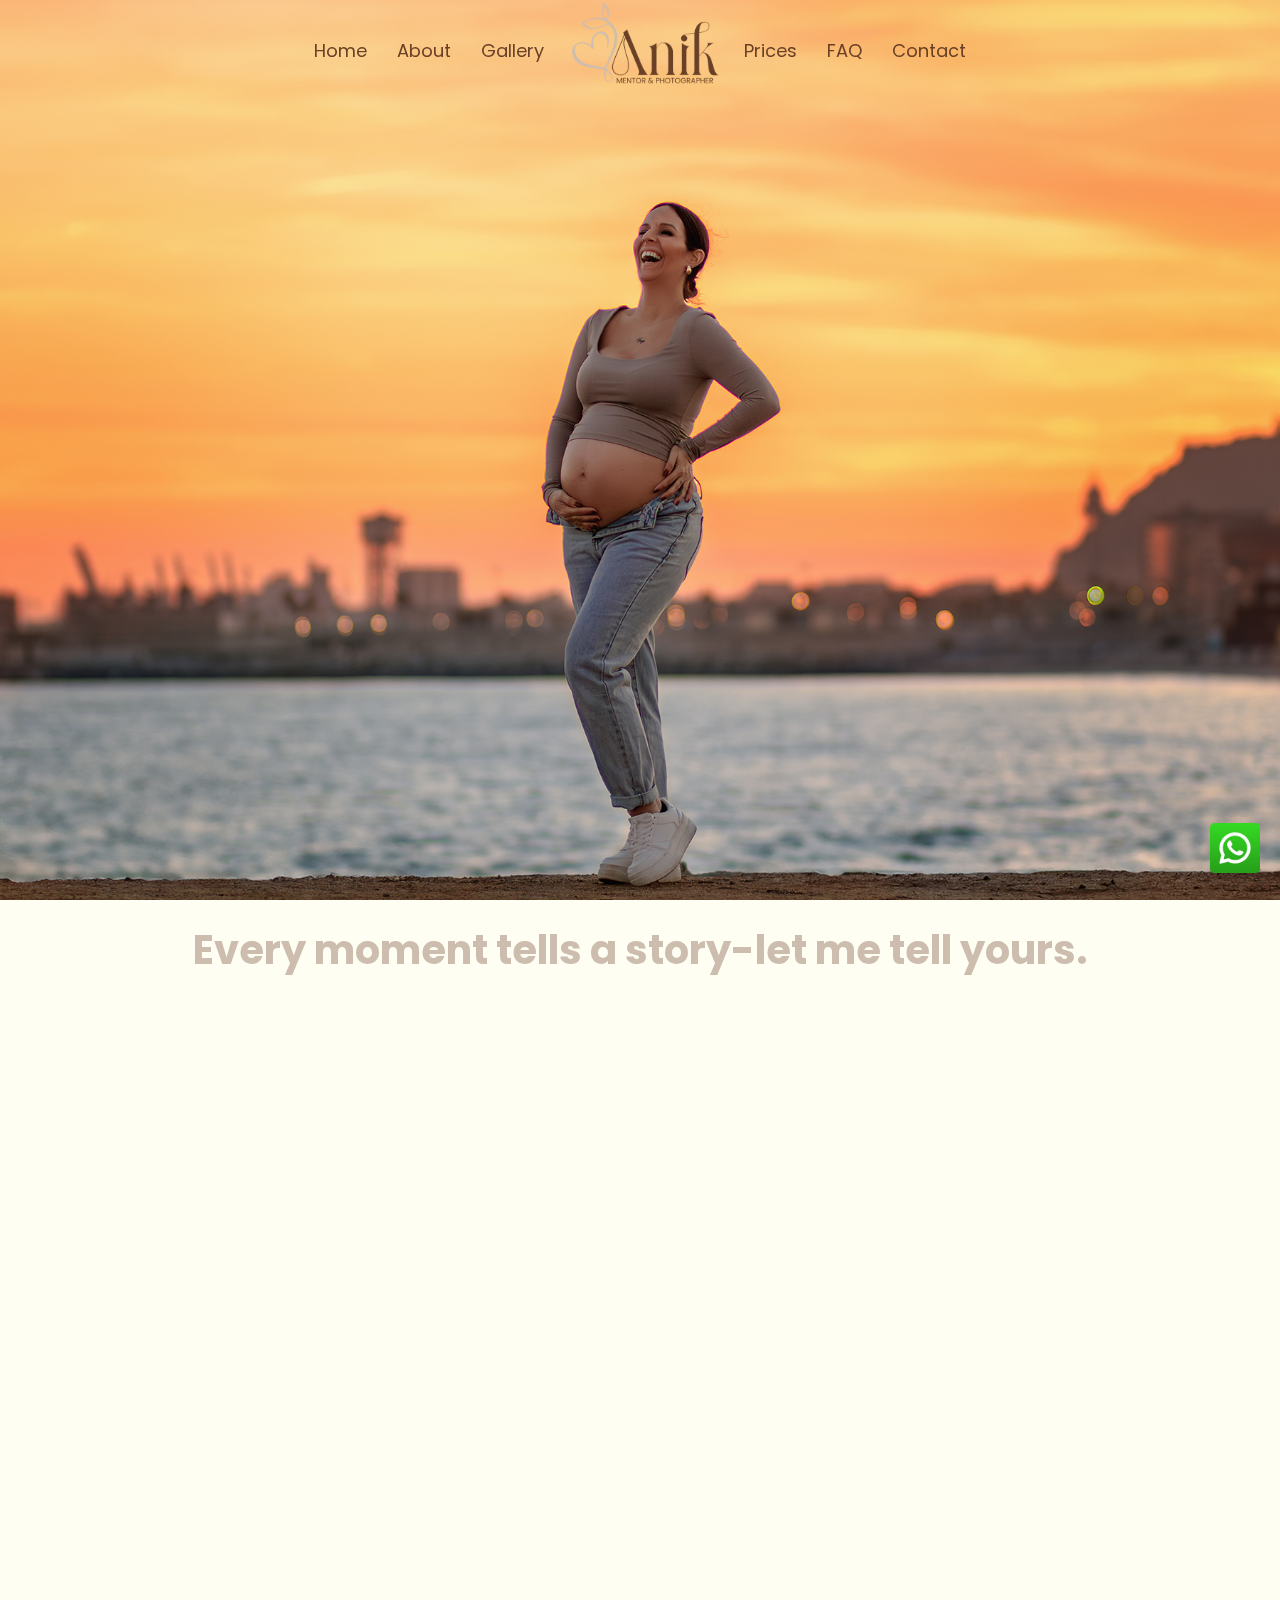
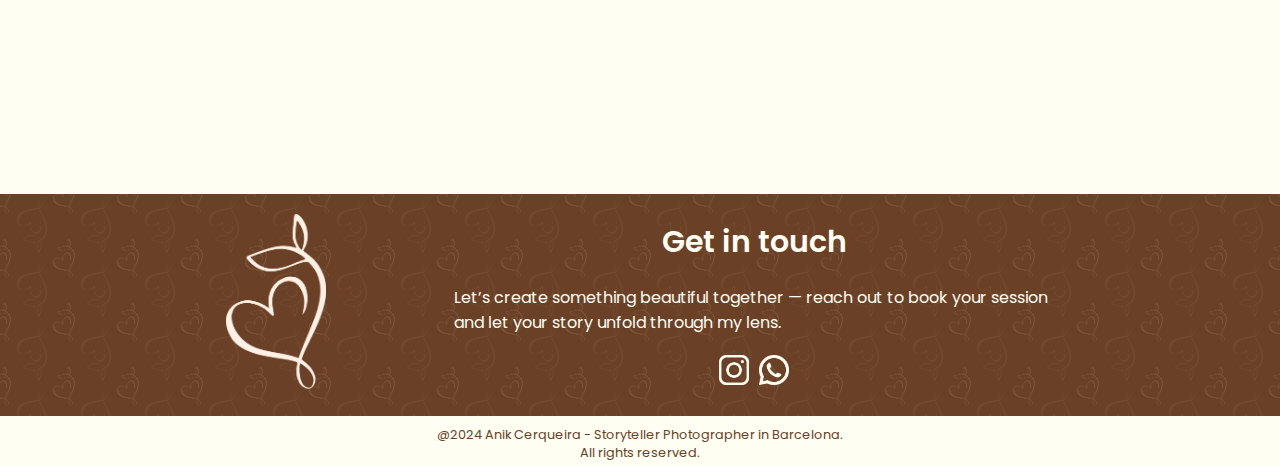
==== index.html @ 64880702 "firts commit" ====
<!DOCTYPE html>
<html lang="en">
<head>
    <meta charset="UTF-8">
    <meta name="viewport" content="width=device-width, initial-scale=1.0">

    <title>Anik Cerqueira Fine Art & Storyteller Photographer in Barcelona</title>
    <meta name="description" content="Anik Cerqueira offers fine art photography in Barcelona, specializing in newborn, family, and individual portrait sessions. Book a session to capture unique stories in images." />
    <meta name="keywords" content="fine art photography, photographer in Barcelona, newborn lifestyle, artistic sessions, family portraits, Anik Cerqueira" />
    <meta name="robots" content="index, follow" />
    <meta property="og:title" content="Anik Cerqueira - Fine Art and Storytelling Photographer in Barcelona" />
<meta property="og:description" content="Artistic photo sessions to capture unique stories. Book your newborn, family, or individual session with Anik Cerqueira." />
    <link rel="stylesheet" href="style.css">
</head>
<body>

    <div class="whatsapp">
       <a href="https://wa.me/34613571147" target="_blank"><img src="./assets/images/whatsapp.png" alt="WhatsApp Icon"></a>
    </div>

<header class="hidden">
    <nav class="navbar ">
        <div class="links">
            <ul>
                <li><a href="#">Home</a></li>
                <li><a href="#about">About</a></li>
                <li><a href="#gallery">Gallery</a></li>
            </ul>
        </div>

        <div class="logo">
            <a href="#"><img src="./assets/images/logo.png" alt="Logo"></a>
        </div>

        <div class="links">
            <ul>
                <li><a href="#price">Prices</a></li>
                <li><a href="#faq">FAQ</a></li>
                <li><a href="#contact">Contact</a></li>
            </ul>
        </div>


    </nav>

    <div class="mobile-menu-icon">
        <div class="logo-mobile"><img src="./assets/images/logo-menu.png" alt="" width="40px"></div>
        <button onclick="menuShow()">
            <img src="./assets/images/bars.png" alt="" width="30px">
        </button>
    </div>

    <div class="mobile-menu">
        <ul>
            <li><a class="mobile-menu-link" href="#">Home</a></li>
            <li><a class="mobile-menu-link" href="#about">About</a></li>
            <li><a class="mobile-menu-link" href="#gallery">Gallery</a></li>
            <li><a class="mobile-menu-link" href="#price">Prices</a></li>
            <li><a class="mobile-menu-link" href="#faq">FAQ</a></li>
            <li><a class="mobile-menu-link" href="#contact">Contact</a></li>
        </ul>
    </div>

</header>

<h1 class="hidden">Every moment tells a story-let me tell yours.</h1> 

    <section id="about" class="hidden">
        <div class="about-content">
            <h3>Hello, I’m Anik Cerqueira,</h3><br />
            <p>a Brazilian fine art and storyteller photographer based in Barcelona. I’m passionate about capturing the authentic beauty of family, newborn, maternity, and couples.<br /><br /> 

            Through my lens, I turn moments into timeless stories that you’ll treasure forever. <br /><br />
            
            My approach is all about finding those genuine connections and emotions that make each session unique.<br /><br /> 
            
            <b>✨ Timeless, authentic and emotional.</b></p>
        </div>

            <div class="about-img">
                <img src="./assets/images/anikcerqueira.jpg" alt="">
            </div>
    </section>


    <section class="facts" class="hidden">
        <h2 class="hidden">Why You’ll Love Working With Me</h2>

        <div class="facts-content hidden">

            <div class="facts-box">
                <h3>Authentic Storytelling</h3>
                <p>I’m passionate about capturing the essence of every moment, 
                    whether it’s a family gathering, a newborn’s first days, or a 
                    couple’s love story. Each session is designed to reflect your 
                    unique personality and story, so you’ll have timeless photos 
                    that truly feel like you.</p>
            </div>

            <div class="facts-box">
                <h3>Personalized Experience</h3>
                <p>I believe that every client deserves a comfortable, relaxed, and 
                    enjoyable experience. I take the time to understand your vision 
                    and make each session feel natural and fun, ensuring that the final 
                    images are genuine and filled with emotion.</p>
            </div>

            <div class="facts-box">
                <h3>Fine Art Quality</h3>
                <p>With a focus on fine art and storytelling, I combine artistry with 
                    technical skill to deliver beautifully crafted images. My goal is to 
                    provide you with photos that are not only memories but also pieces of 
                    art you’ll be proud to display and cherish for a lifetime.</p>
            </div>

        </div>
    </section>

    <section id="gallery" class="hidden">

        <div class="gallery-img">

        <div class="galleryoff">
            <img src="./assets/images/couple.jpg" alt="">
        </div>

        <div class="galleryoff">
            <img src="./assets/images/pregancy.jpg" alt="">
        </div>

        <div class="galleryoff">
            <img src="./assets/images/baby.jpg" alt="">
        </div>

        <div class="galleryoff">
            <img src="./assets/images/couple-preg.jpg" alt="">
        </div>

        <div class="galleryoff">
            <img src="./assets/images/newborn.jpg" alt="">
        </div>

        <div>
            <img src="./assets/images/kids.jpg" alt="">
        </div>

        <div class="galleryoff">
            <img src=".//assets/images/family.jpg" alt="">
        </div>

        <div class="galleryoff">
            <img src="./assets/images/babyfeet.jpg" alt="">
        </div>

        </div>

        <div class="gallery-btn"><a href="https://www.instagram.com/anikcerqueiraphotography/" target="_blank">See The Gallery</a></div>

    </section>
    

    <section id="price" class="hidden">
        <h2>Our  packages</h2>

        <div class="price-list">
            <div class="price-box">
                <img src="./assets/images/babies.jpg" alt="">
                <h3>Basic</h3>
                <ul>
                    <li>One hour photoshoot.</li>
                    <li>Private gallery with at least 50 photos professionally edited.</li>
                    <li>Assistance in choosing the ideal place and time.</li><br />
                </ul>
                    <h4>250€</h4>
            </div>

                <div class="price-box">
                    <img src="./assets/images/family-02.jpg" alt="">
                    <h3>Standard</h3>
                    <ul>
                        <li>Two hour photoshoot.</li>
                        <li>Private gallery with at least 100 photos professionally edited.</li>
                        <li>Assistance in choosing the ideal place and time.</li>
                        <li>20 Photos printed in 10x15.</li>
                    </ul>
                        <h4>400€</h4>
                </div>

                    <div class="price-box">
                        <img src="./assets/images/motherhood.jpg" alt="">
                        <h3>Premium</h3>
                        <ul>
                            <li>Two hour photoshoot.</li>
                            <li>Private gallery with at least 100 photos professionally edited.</li>
                            <li>Assistance in choosing the ideal place and time.</li>
                            <li>Photo album in size 21x28cm.</li>
                        </ul>
                            <h4>550€</h4>
                    </div>
        </div>
    </section>

    <section id="faq" class="hidden">
        <h2>Frequently Asked Questions</h2>

        <button class="accordion">How do I book my session?</button>
<div class="panel">
  <p>To book your session, we require a deposit of €100 via Bizum or bank transfer. This amount will be deducted from the final price of the selected package.</p>
</div>

<button class="accordion">What happens if it rains on the day of my session?</button>
<div class="panel">
  <p>If it rains on the day of your session, we’ll reschedule for the next available date that works for you. This way, we ensure you have the best conditions for beautiful photos.</p>
</div>

<button class="accordion">How long does it take to receive my photos?</button>
<div class="panel">
  <p>After your session, it typically takes about 2 to 3 weeks for you to receive your final edited photos. This allows us time to carefully select and perfect each image, ensuring the highest quality results. If you need them sooner, just let us know, and we’ll do our best to accommodate!</p>
</div>
<button class="accordion">Do I get a refund if I cancel the session?</button>
<div class="panel">
  <p>If you cancel the session, the deposit is generally non-refundable, as it reserves your spot and covers preliminary arrangements. However, if you need to reschedule, we can apply your deposit to a new date, provided we receive notice at least 48 hours in advance.</p>
</div>

<button class="accordion">Which session is most recommended for a newborn?</button>
<div class="panel">
  <p>For newborns, I highly recommend the Standard Package. This session takes place in the comfort of your home, allowing us to capture genuine, relaxed moments with your baby and family in a familiar environment. It focuses on the natural connection and love in your home, with minimal posing and props, resulting in timeless, heartfelt images that feel authentic.</p>
</div>

<button class="accordion">Do you hold photoshoots at home?</button>
<div class="panel">
  <p>Yes, I offer in-home photoshoots, especially for newborn lifestyle sessions and family portraits. Home sessions provide a cozy, familiar environment that can make everyone feel more relaxed and natural, especially babies and young children. We use the best natural light in your home and can incorporate meaningful elements from your space to add a personal touch to your photos.</p>
</div>
    </section>

<section id="contact">

    <div class="icon">
        <img src="./assets/images/icon.png" alt="">
    </div>

    <div class="contact-content">
        <h2>Get in touch</h2>
        <p>Let’s create something beautiful together — reach out to book your session and let your story unfold through my lens.</p>

        <div class="social-icons">
        <a href="https://www.instagram.com/anikcerqueiraphotography/" target="_blank"><img src="./assets/images/insta-icon.png" alt=""></a>
    <a href="https://wa.me/34613571147" target="_blank"><img src="./assets/images/whats-icon.png" alt=""></a></div>
    </div>
</section>

<footer>
    @2024 Anik Cerqueira - Storyteller Photographer in Barcelona.<br />All rights reserved.
</footer>


    <script src="./script.js"></script>
</body>
</html>
---- style.css ----
@import url('https://fonts.googleapis.com/css2?family=Poppins:ital,wght@0,100;0,200;0,300;0,400;0,500;0,600;0,700;0,800;0,900;1,100;1,200;1,300;1,400;1,500;1,600;1,700;1,800;1,900&display=swap');

* {
    margin: 0;
    padding: 0;
    box-sizing: border-box;
    font-family: "Poppins", serif;
    color: #6A4126;
}

body {
    background-color: #FEFEF3;
}

h1 {
    color: #CDBDAF;
    font-size: 40px;
    letter-spacing: 5%;
    text-align: center;
    font-weight: 700;
    padding: 20px 0;
}

h2 {
    font-size: 30px;
    font-weight: 600;
}

h3 {
    font-size: 25px;
    font-weight: 500;
}

h4 {
    font-size: 20px;
    font-weight: 600;
}

.whatsapp {
    display: block;
    position: fixed;
    bottom: 20px;
    right: 20px;
    z-index: 999;
}

.whatsapp img {
    width: 50px;
}

/* Inicio Header */

header {
    background-image: url(./assets/images/pregancy.jpg);
    background-repeat: no-repeat;
    background-size: cover;
    background-position-y: 30%;
    height: 900px;
    width: 100vw;
}

/* Final Header */

/* Inicio Navbar */

nav {
    display: flex;
    justify-content: center;
    align-items: center;
    height: 100px;
}

.links ul {
    display: flex;
    list-style: none;
    gap: 30px;
}

.links a {
    text-decoration: none;
    color: #6A4126;
    font-size: 18px;
    transition: all 0.5s;
}

.links a:hover {
    color: #FEFEF3;
    transition: all 0.5s;
}

.logo img {
height: 200px;
}

/* Final Navbar */

/* Inicio Menu Responsivo */

.mobile-menu-icon {
    display: none;
}

.mobile-menu {
    display: none;
}

/* Final Menu Responsivo */

/* Inicio About */

#about {
    display: flex;
    justify-content: center;
    align-items: center;
    border: 1px solid #6A4126;
    padding: 2% 5%;
    gap: 50px;
    max-width: 1200px;
    margin: 0px auto;
}

#about img {
    height: 300px;
}

/* Final About */

/* Inicio Facts */

.facts {
    display: flex;
    flex-direction: column;
    align-items: center;
    justify-content: center;
    margin-top: 2rem;
}

.facts-content {
    display: flex;
    justify-content: space-between;
    align-items: center;
    width: 1200px; 
margin: 0 auto;

}

.facts-box {
    display: flex;
    flex-direction: column;
    align-items: center;
    justify-content: center;
    margin-top: 1rem;
    width: 340px;
    gap: 10px;
}

.facts-box p {
    text-align: justify;
}

/* Final Facts */

/* Inicio Gallery */

#gallery {
display: flex;
flex-direction: column;
justify-content: center;
align-items: center;
margin-top: 2rem;
width: 1200px;
margin: 2rem auto 0 auto;
}

#gallery img {
    height: 293px;
    object-fit: cover;
} 

.gallery-img {
display: flex;
align-items: center;
justify-content: center;
flex-flow: wrap; 
gap: 10px;
}

.gallery-07 img {
    width: 252px;
    object-fit: cover;
}

.gallery-btn a {
    display: block;
    margin: 10px 0;
    border: 1px solid #6A4126;
    padding: 5px 15px;
    transition: all 0.5s;
    cursor: pointer;
    text-decoration: none;
}

.gallery-btn a:hover {
    background-color: #6A4126;
    color: #FEFEF3;
    transition: all 0.5;
}

/* Final Gallery */

/* Inicio Price */

#price {
    display: flex;
flex-direction: column;
align-items: center;
justify-content: center;
gap: 2rem;
margin-top: 2rem;
}

#price img {
width: 300px;
height: 300px;
object-fit: cover;
}

.price-list {
    display: flex;
    align-items: center; 
    justify-content: space-between;
    width: 1200px;
margin: 0 auto;
}

.price-box {
    width: 300px;
    text-align: center;
    display: flex;
    flex-direction: column;
    align-items: center;
    justify-content: start;
    gap: 10px; 
    transition: all 1s;
}

.price-box:hover {
    transform: scale(1.1);
    transition: all 1s;
}


.price-box ul {
    list-style: none;
}
/* Final Price */

/* Inicio FAQ */

#faq {
    display: flex;
    flex-direction: column;
    align-items: center;
    justify-content: center;
    margin-top: 2rem;
}

#faq h2 {
    margin-bottom: 1rem;
} 

.accordion {
    color: #6A4126;
    cursor: pointer;
    padding: 5px;
    width: 100%;
    border: none;
    text-align: left;
    outline: none;
    font-size: 1rem;
    transition: 0.4s;
    max-width: 1200px;
    margin: 1px auto;
    background-color: transparent;
    border: 1px solid #6A4126;
  }
  
  .active, .accordion:hover {
    background-color: #6A4126; 
    color: #FEFEF3;
  }
  
  .panel {
    padding: 0 18px;
    display: none;
    overflow: hidden;
    max-width: 1200px;
    margin: 0 auto;
  }


/* Final FAQ */

/* Inicio Contact */

#contact {
    margin-top: 2rem;
    background-color: #6A4126;
    background-image: url(./assets/images/pattern.png);
    background-size: 5%;
    background-blend-mode: lighten;
    display: flex;
    justify-content: center;
    align-items: center;
    gap: 10%;
    padding: 20px 0;
}

.contact-content {
    display: flex;
    flex-direction: column;
    align-items: center;
    justify-content: center;
    color: #FEFEF3;
    width: 600px;
    gap: 20px;
}

.contact-content p, .contact-content h2 {
    color: #FEFEF3;
}

.social-icons img {
    width: 30px;
}

.social-icons {
    display: flex;
    gap: 10px;
}

.icon img {
    width: 100px;
}

/* Final Contact */

/* Inicio Animation */

.hidden {
    opacity: 0;
    transition: all 1s;
    filter:blur(5px);
    transform: translateX(-100%);
}

.show {
    opacity: 1;
    transition: all 1s;
    filter:blur(0);
    transform: translateX(0);
}

/* Final Animation */

/* Inicio Footer */

footer {
    text-align: center;
    height: 50px;
    font-size: 0.8rem;
    padding: 10px;
}

/* Final Footer */

/* Link Page */

#linkpage {
    background-color: #fefef317;
}

#links-page {
    display: flex;
    flex-direction: column;
    justify-content: center;
    align-items: center;
    height: 94vh;
    background-blend-mode: lighten;
    width: 400px;
    margin: 0 auto;
    gap: 10px;
}

#links-page img {
    width: 200px;
    height: 200px;
    object-fit: cover;
    object-position: top;
    border-radius: 50%;
    border: 2px solid #6A4126;
    margin: 10px;
}

#links-page h2 {
    font-size: 1.5rem;  
    text-align: center;
}

#links-page h3 {
    font-size: 1rem;
    text-align: center;
}

#links-page p {
    font-size: 0.8rem;
}

#links-page ul {
    display: flex;
    flex-direction: column;
    gap: 5px;
}

#links-page li {
    background-color: #6A4126;
    list-style: none;
    padding: 10px 100px;
    transition: all 1s;
}

#links-page li:hover {
    border-radius: 10px;
    transition: all 1s;
}

#links-page a {
    color: #FEFEF3;
    text-align: center;
    text-decoration: none;
}


@media only screen and (max-width: 1200px) {

    h1 {
        font-size: 30px;
    }
    
    h2 {
        font-size: 25px;
    }
    
    h3 {
        font-size: 20px;
    }
    
    h4 {
        font-size: 15px;
    }

    /* Inicio About */

#about {
    display: flex;
    justify-content: center;
    align-items: center;
    border: 1px solid #6A4126;
    padding: 2% 5%;
    gap: 50px;
    max-width: 750px;
    margin: 0 auto; 
}

#about img {
    height: 300px;
}

/* Final About */


    /* Inicio Facts */

    .facts-content {
        flex-direction: column;
        margin: 30px auto;
        width: 100%;
        gap: 20px;
    }

    .facts-box {
        width: 100%;
        max-width: 750px;
        margin: 0 auto;
    }


    /* Final Facts */

    /* Inicio Gallery */

    #gallery {
        width: 750px;
        }
        
        #gallery img {
            height: 148px;
            object-fit: cover;
        } 

        /* Final Gallery */

        /* Inicio Price */

        .price-list {
            flex-direction: column;
            margin: 2rem auto;
            gap: 30px;
            width: 100%;
        }

        /* Final Price */
}

@media only screen and (max-width: 720px) {

    h2 {
        font-size: 22px;
    }

    p {
        font-size: 14px;
    }

    /* Inicio Navbar */

    .navbar {
        display: none; 
    }

    /* Final Navbar */

    /* Inicio Menu Responsivo */

    .mobile-menu-icon  {
        display: flex;
        justify-content: space-between;
        align-items: center;
        padding: 10px 20px;
    }

    .mobile-menu {
        background-color: #FEFEF380;
        backdrop-filter: blur(15px);
        margin: 0px 1rem;
        border: 1px solid #6A4126;
        z-index: 999;
        font-size: 1.2rem;
    }

    
    .mobile-menu-icon button {
        display: block;
        background-color: transparent;
        cursor: pointer;
        border: none;
    }
    
    .mobile-menu ul {
        display: flex;
        flex-direction: column;
        text-align: center;
        padding: 1rem;
        list-style: none;
    }
    
    .mobile-menu a {
        text-decoration: none;
        text-transform: uppercase;
    }
    
    .mobile-menu-link {
        display: block;
        padding: 0.5rem
    } 

    .open {
        display: block; 
    }

    /* Final Menu Responsivo */

    /* Inicio Header */

    header {
        height: 400px;
        width: 100%;
    }

    /* Final Header */

    /* Inicio About */

#about {
    flex-direction: column-reverse;
    margin: 0 auto; 
    width: 600px; 
}

#about img {
    height: 350px;
    width: 350px;
    object-fit: cover;
    object-position: top; 
}

/* Final About */


    /* Inicio Facts */

    .facts-box {
        width: 100%;
        max-width: 400px;
        margin: 0 auto;
    }

    /* Final Facts */

    /* Inicio Gallery */

    #gallery {
        width: 400px;
        }
        
        .galleryoff {
            display: none;
        } 

        #gallery img {
            height: 400px;
            object-fit: cover;
        } 

        /* Final Gallery */

}

@media only screen and (max-width: 720px) {


    h1 {
        margin: 2rem;
    }
    
    #about {
        flex-direction: column-reverse;
        margin: 0 auto; 
        width: 400px;
        gap: 10px;
        padding: 20px;
    }

    #about img {
        height: 300px;
        width: 300px;
    }
    
    .about-content {
        text-align: center;
    }
}
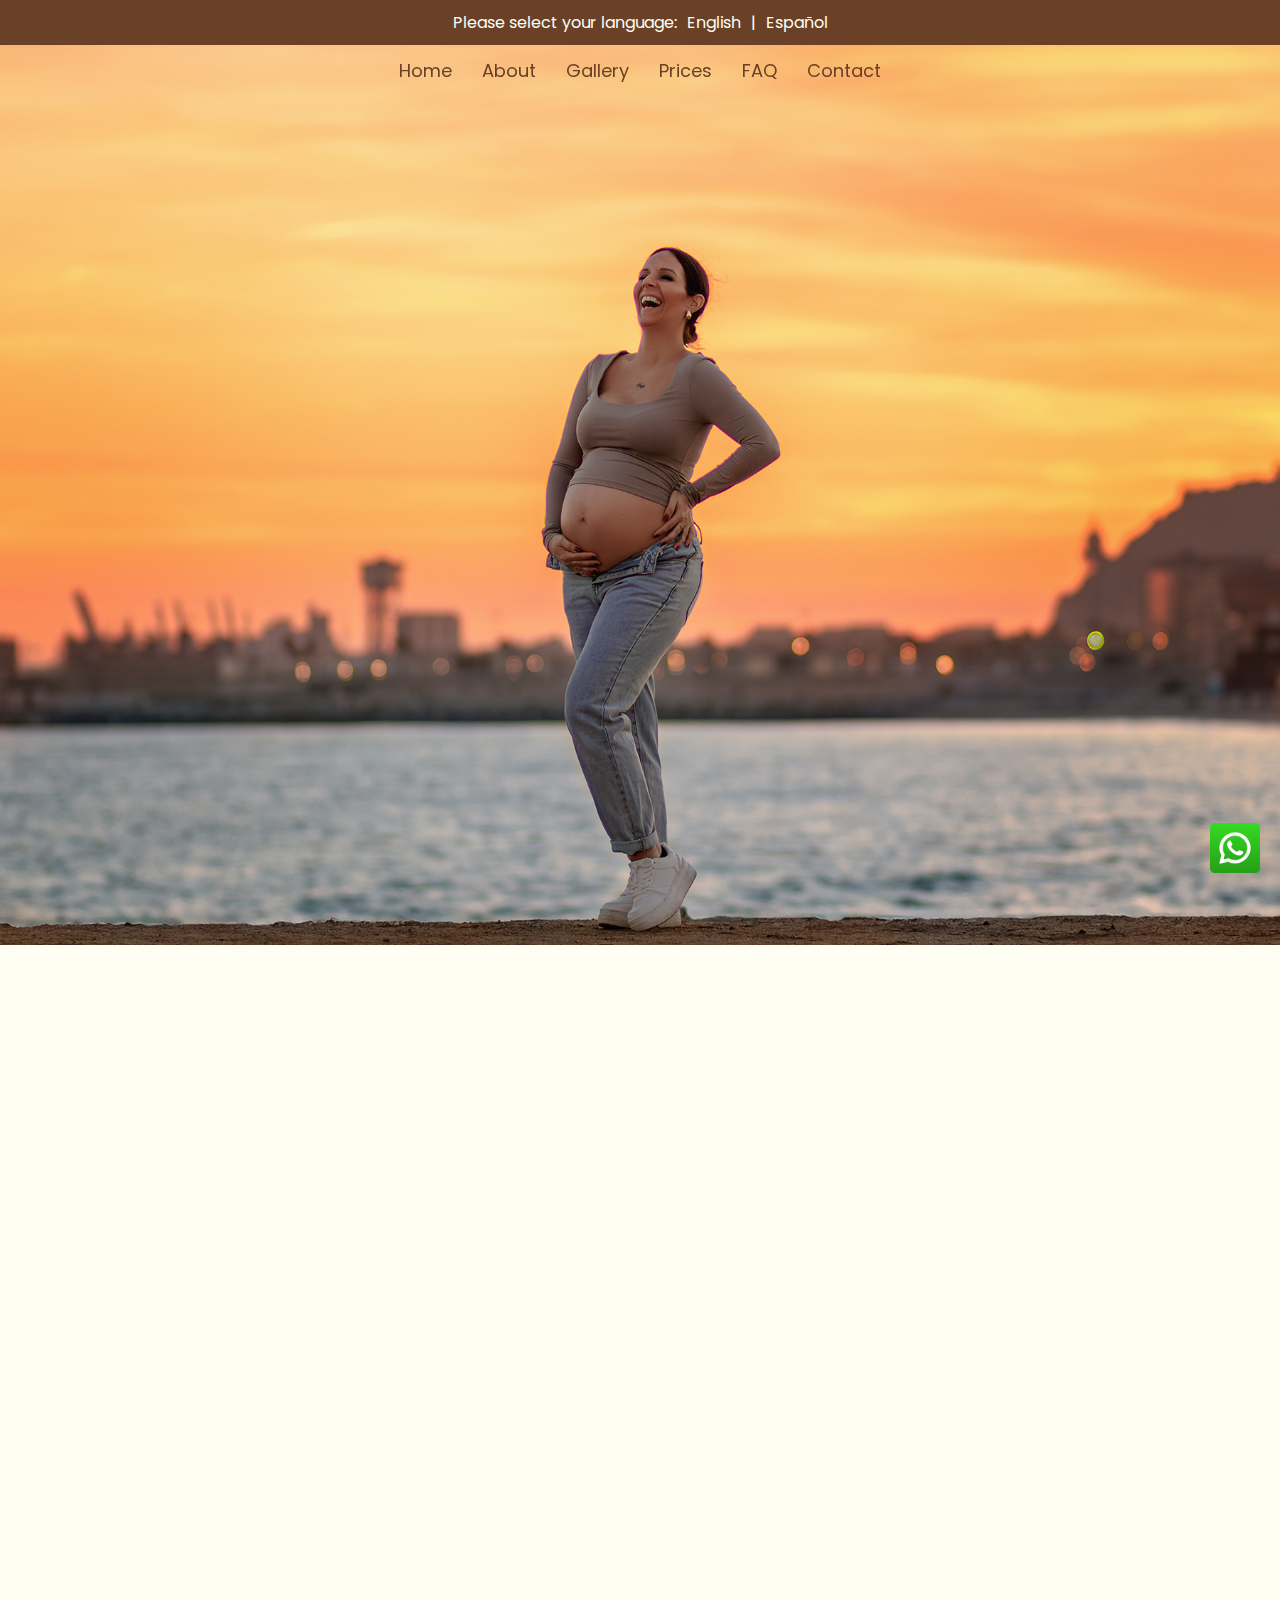
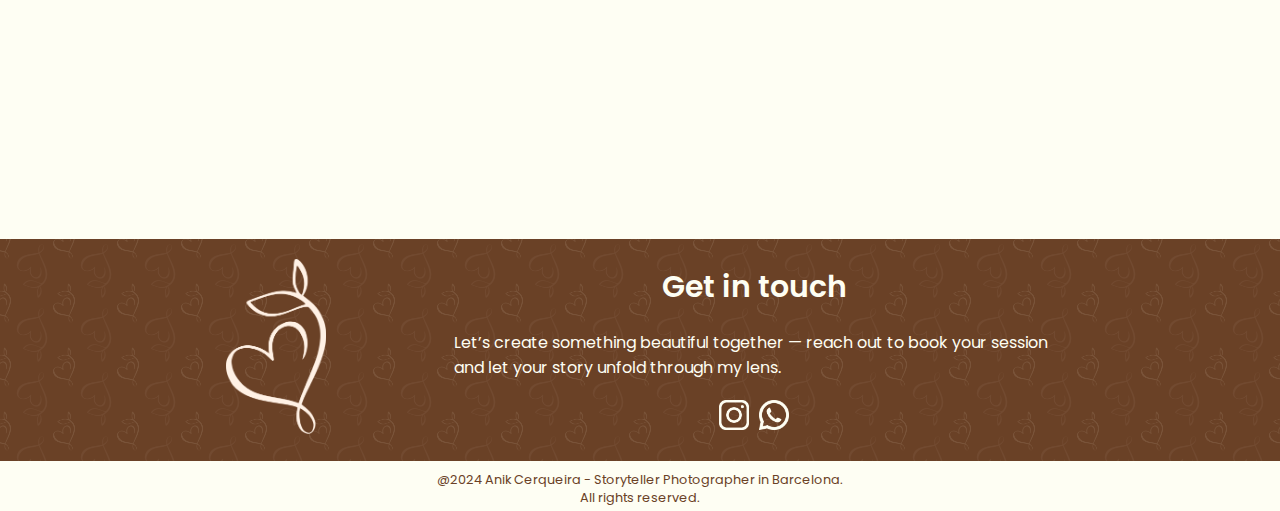
==== commit a5b6594f: "Language" ====
--- a/index.html
+++ b/index.html
@@ -14,6 +14,8 @@
 </head>
 <body>
 
+    <div class="idioma">Please select your language: <a href="./index.html">English</a> | <a href="./index-es.html">Español</a></div>
+
     <div class="whatsapp">
        <a href="https://wa.me/34613571147" target="_blank"><img src="./assets/images/whatsapp.png" alt="WhatsApp Icon"></a>
     </div>
@@ -25,15 +27,6 @@
                 <li><a href="#">Home</a></li>
                 <li><a href="#about">About</a></li>
                 <li><a href="#gallery">Gallery</a></li>
-            </ul>
-        </div>
-
-        <div class="logo">
-            <a href="#"><img src="./assets/images/logo.png" alt="Logo"></a>
-        </div>
-
-        <div class="links">
-            <ul>
                 <li><a href="#price">Prices</a></li>
                 <li><a href="#faq">FAQ</a></li>
                 <li><a href="#contact">Contact</a></li>
@@ -167,23 +160,23 @@
                 <img src="./assets/images/babies.jpg" alt="">
                 <h3>Basic</h3>
                 <ul>
-                    <li>One hour photoshoot.</li>
-                    <li>Private gallery with at least 50 photos professionally edited.</li>
+                    <li>Half a hour photoshoot.</li>
+                    <li>Private gallery with 25 photos chosen by you and professionally edited.</li>
                     <li>Assistance in choosing the ideal place and time.</li><br />
                 </ul>
-                    <h4>250€</h4>
+                    <h4>150€</h4>
             </div>
 
                 <div class="price-box">
                     <img src="./assets/images/family-02.jpg" alt="">
                     <h3>Standard</h3>
                     <ul>
-                        <li>Two hour photoshoot.</li>
-                        <li>Private gallery with at least 100 photos professionally edited.</li>
+                        <li>One hour photoshoot.</li>
+                        <li>Private gallery with 50 photos chosen by you and professionally edited.</li>
                         <li>Assistance in choosing the ideal place and time.</li>
                         <li>20 Photos printed in 10x15.</li>
                     </ul>
-                        <h4>400€</h4>
+                        <h4>250€</h4>
                 </div>
 
                     <div class="price-box">
@@ -205,7 +198,7 @@
 
         <button class="accordion">How do I book my session?</button>
 <div class="panel">
-  <p>To book your session, we require a deposit of €100 via Bizum or bank transfer. This amount will be deducted from the final price of the selected package.</p>
+  <p>To book your session, we require a deposit of €50 via Bizum or bank transfer. This amount will be deducted from the final price of the selected package.</p>
 </div>
 
 <button class="accordion">What happens if it rains on the day of my session?</button>
--- a/style.css
+++ b/style.css
@@ -48,6 +48,28 @@
     width: 50px;
 }
 
+a {
+    text-decoration: none;
+}
+
+/* Inicio Iidoma */
+
+.idioma {
+    display: flex;
+    gap: 10px;
+    align-items: center;
+    justify-content: center;
+    padding: 10px;
+    background-color: #6A4126;
+    color: #FEFEF3;
+}
+
+.idioma a {
+    color: #FEFEF3;
+}
+
+/* Final Idioma */
+
 /* Inicio Header */
 
 header {
@@ -67,7 +89,7 @@
     display: flex;
     justify-content: center;
     align-items: center;
-    height: 100px;
+    height: 50px;
 }
 
 .links ul {
@@ -86,10 +108,6 @@
 .links a:hover {
     color: #FEFEF3;
     transition: all 0.5s;
-}
-
-.logo img {
-height: 200px;
 }
 
 /* Final Navbar */
@@ -620,7 +638,7 @@
     /* Inicio Facts */
 
     .facts-box {
-        width: 100%;
+        width: 80%;
         max-width: 400px;
         margin: 0 auto;
     }
@@ -656,7 +674,7 @@
     #about {
         flex-direction: column-reverse;
         margin: 0 auto; 
-        width: 400px;
+        width: 350px;
         gap: 10px;
         padding: 20px;
     }
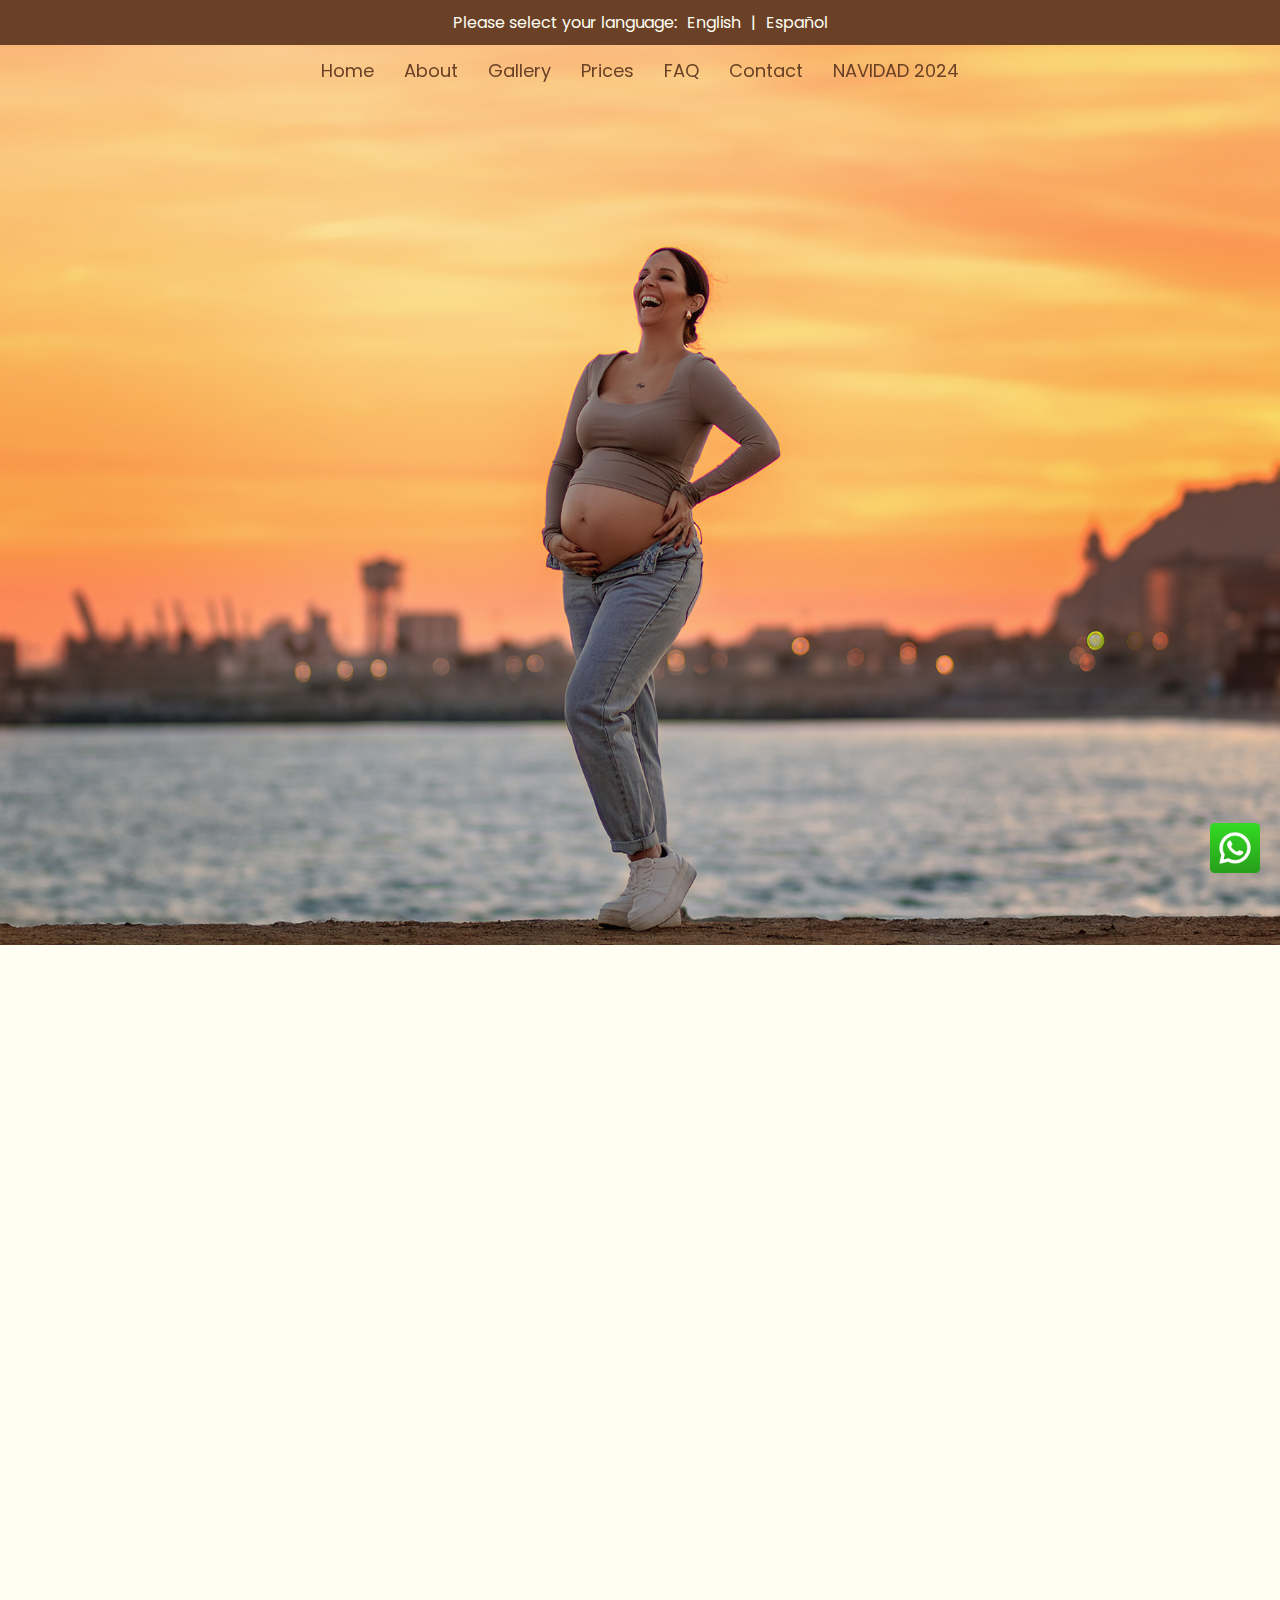
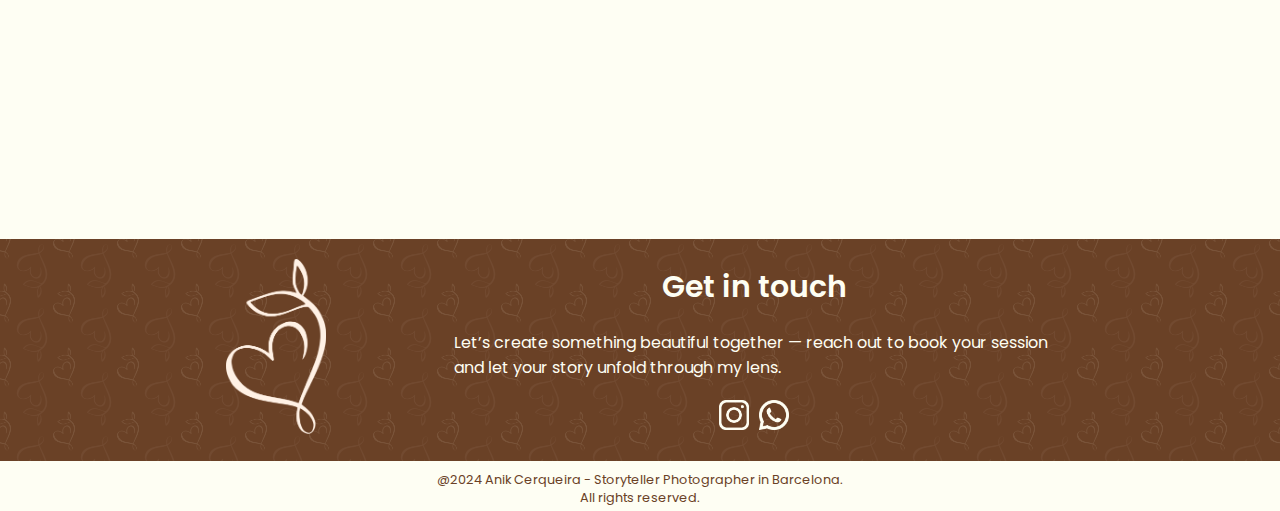
==== commit 1e864434: "Navidad 2" ====
--- a/index.html
+++ b/index.html
@@ -30,8 +30,9 @@
                 <li><a href="#price">Prices</a></li>
                 <li><a href="#faq">FAQ</a></li>
                 <li><a href="#contact">Contact</a></li>
+                <li><a href=".//navidad.html">NAVIDAD 2024</a></li>
             </ul>
-        </div>
+        </div> 
 
 
     </nav>
--- a/style.css
+++ b/style.css
@@ -252,7 +252,7 @@
 }
 
 .price-box {
-    width: 300px;
+    width: 320px;
     text-align: center;
     display: flex;
     flex-direction: column;
